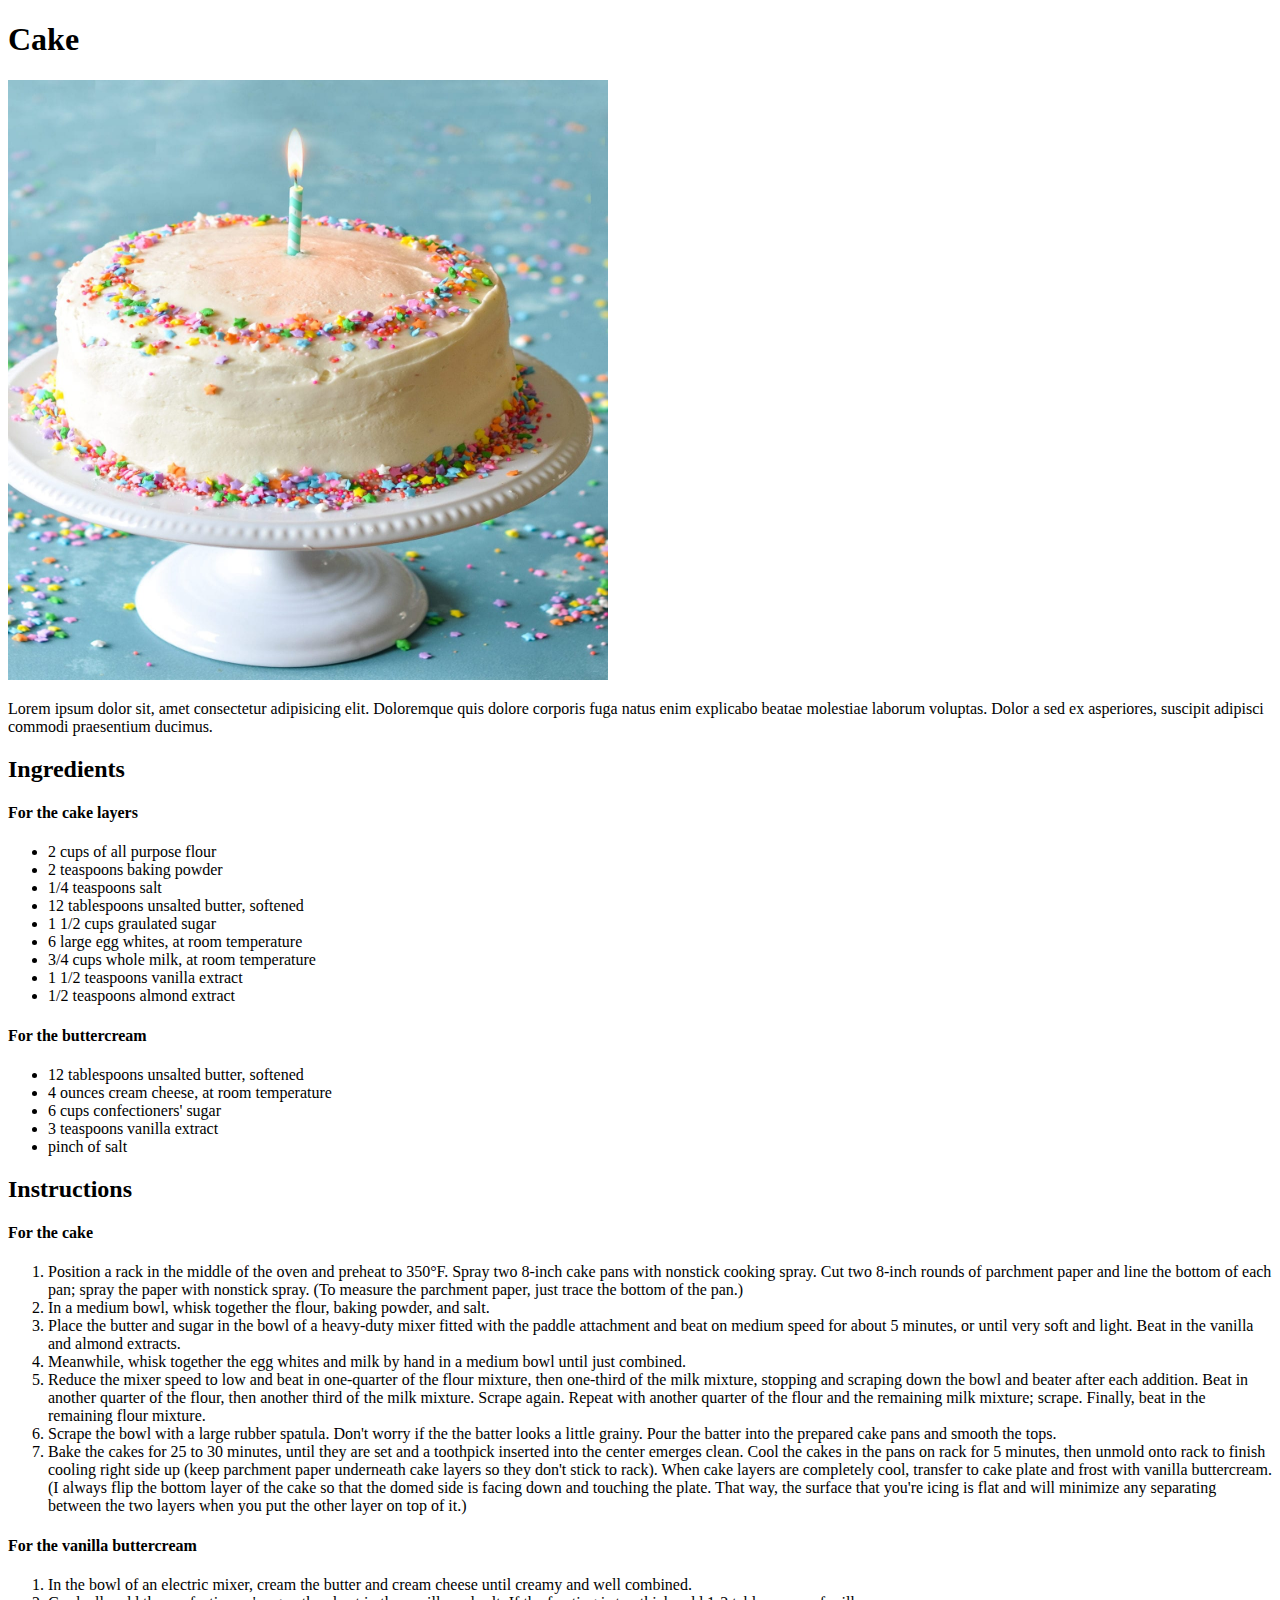
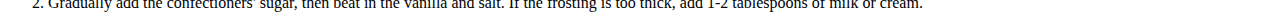
==== recipes/cake.html @ 8bf65d91 "Initialize repository and added prelim content" ====
<!DOCTYPE html>
<html lang="en">
<head>
    <meta charset="UTF-8">
    <meta name="viewport" content="width=device-width, initial-scale=1.0">
    <title>Cake recipe</title>
</head>
<body>
    <h1>Cake</h1>

    <img src="images/cake.jpg" height="600" width="600">
    <!--Introductory description for the recipe-->
    <p>
        Lorem ipsum dolor sit, amet consectetur adipisicing elit. 
        Doloremque quis dolore corporis fuga natus enim explicabo beatae molestiae 
        laborum voluptas. Dolor a sed ex asperiores, 
        suscipit adipisci commodi praesentium ducimus.
    </p>
    <!--Unordred list for ingredients-->
    <p>
        <h2>Ingredients</h2>
        <h4>For the cake layers</h4>
        <ul>
            <li>2 cups of all purpose flour</li>
            <li>2 teaspoons baking powder</li>
            <li>1/4 teaspoons salt</li>
            <li>12 tablespoons unsalted butter, softened</li>
            <li>1 1/2 cups graulated sugar</li>
            <li>6 large egg whites, at room temperature</li>
            <li>3/4 cups whole milk, at room temperature</li>
            <li>1 1/2 teaspoons vanilla extract</li>
            <li>1/2 teaspoons almond extract</li>
        </ul>
        <h4>For the buttercream</h4>
        <ul>
            <li>12 tablespoons unsalted butter, softened</li>
            <li>4 ounces cream cheese, at room temperature</li>
            <li>6 cups confectioners' sugar</li>
            <li>3 teaspoons vanilla extract</li>
            <li>pinch of salt</li>
        </ul>
    </p>
    <!--Ordered list for recipe instructions-->
    <p>
        <h2>Instructions</h2>
        <h4>For the cake</h4>
        <ol>
            <li>Position a rack in the middle of the oven and preheat to 350°F. Spray two 8-inch cake pans with nonstick cooking spray. Cut two 8-inch rounds of parchment paper and line the bottom of each pan; spray the paper with nonstick spray. (To measure the parchment paper, just trace the bottom of the pan.)</li>
            <li>In a medium bowl, whisk together the flour, baking powder, and salt.</li>
            <li>Place the butter and sugar in the bowl of a heavy-duty mixer fitted with the paddle attachment and beat on medium speed for about 5 minutes, or until very soft and light. Beat in the vanilla and almond extracts.</li>
            <li>Meanwhile, whisk together the egg whites and milk by hand in a medium bowl until just combined.</li>
            <li>Reduce the mixer speed to low and beat in one-quarter of the flour mixture, then one-third of the milk mixture, stopping and scraping down the bowl and beater after each addition. Beat in another quarter of the flour, then another third of the milk mixture. Scrape again. Repeat with another quarter of the flour and the remaining milk mixture; scrape. Finally, beat in the remaining flour mixture.</li>
            <li>Scrape the bowl with a large rubber spatula. Don't worry if the the batter looks a little grainy. Pour the batter into the prepared cake pans and smooth the tops.</li>
            <li>Bake the cakes for 25 to 30 minutes, until they are set and a toothpick inserted into the center emerges clean. Cool the cakes in the pans on rack for 5 minutes, then unmold onto rack to finish cooling right side up (keep parchment paper underneath cake layers so they don't stick to rack). When cake layers are completely cool, transfer to cake plate and frost with vanilla buttercream. (I always flip the bottom layer of the cake so that the domed side is facing down and touching the plate. That way, the surface that you're icing is flat and will minimize any separating between the two layers when you put the other layer on top of it.)</li>
        </ol>
        <h4>For the vanilla buttercream</h4>
        <ol>
            <li>In the bowl of an electric mixer, cream the butter and cream cheese until creamy and well combined.
            </li>
            <li>Gradually add the confectioners' sugar, then beat in the vanilla and salt. If the frosting is too thick, add 1-2 tablespoons of milk or cream.</li>
        </ol>
    </p>
</body>
</html>
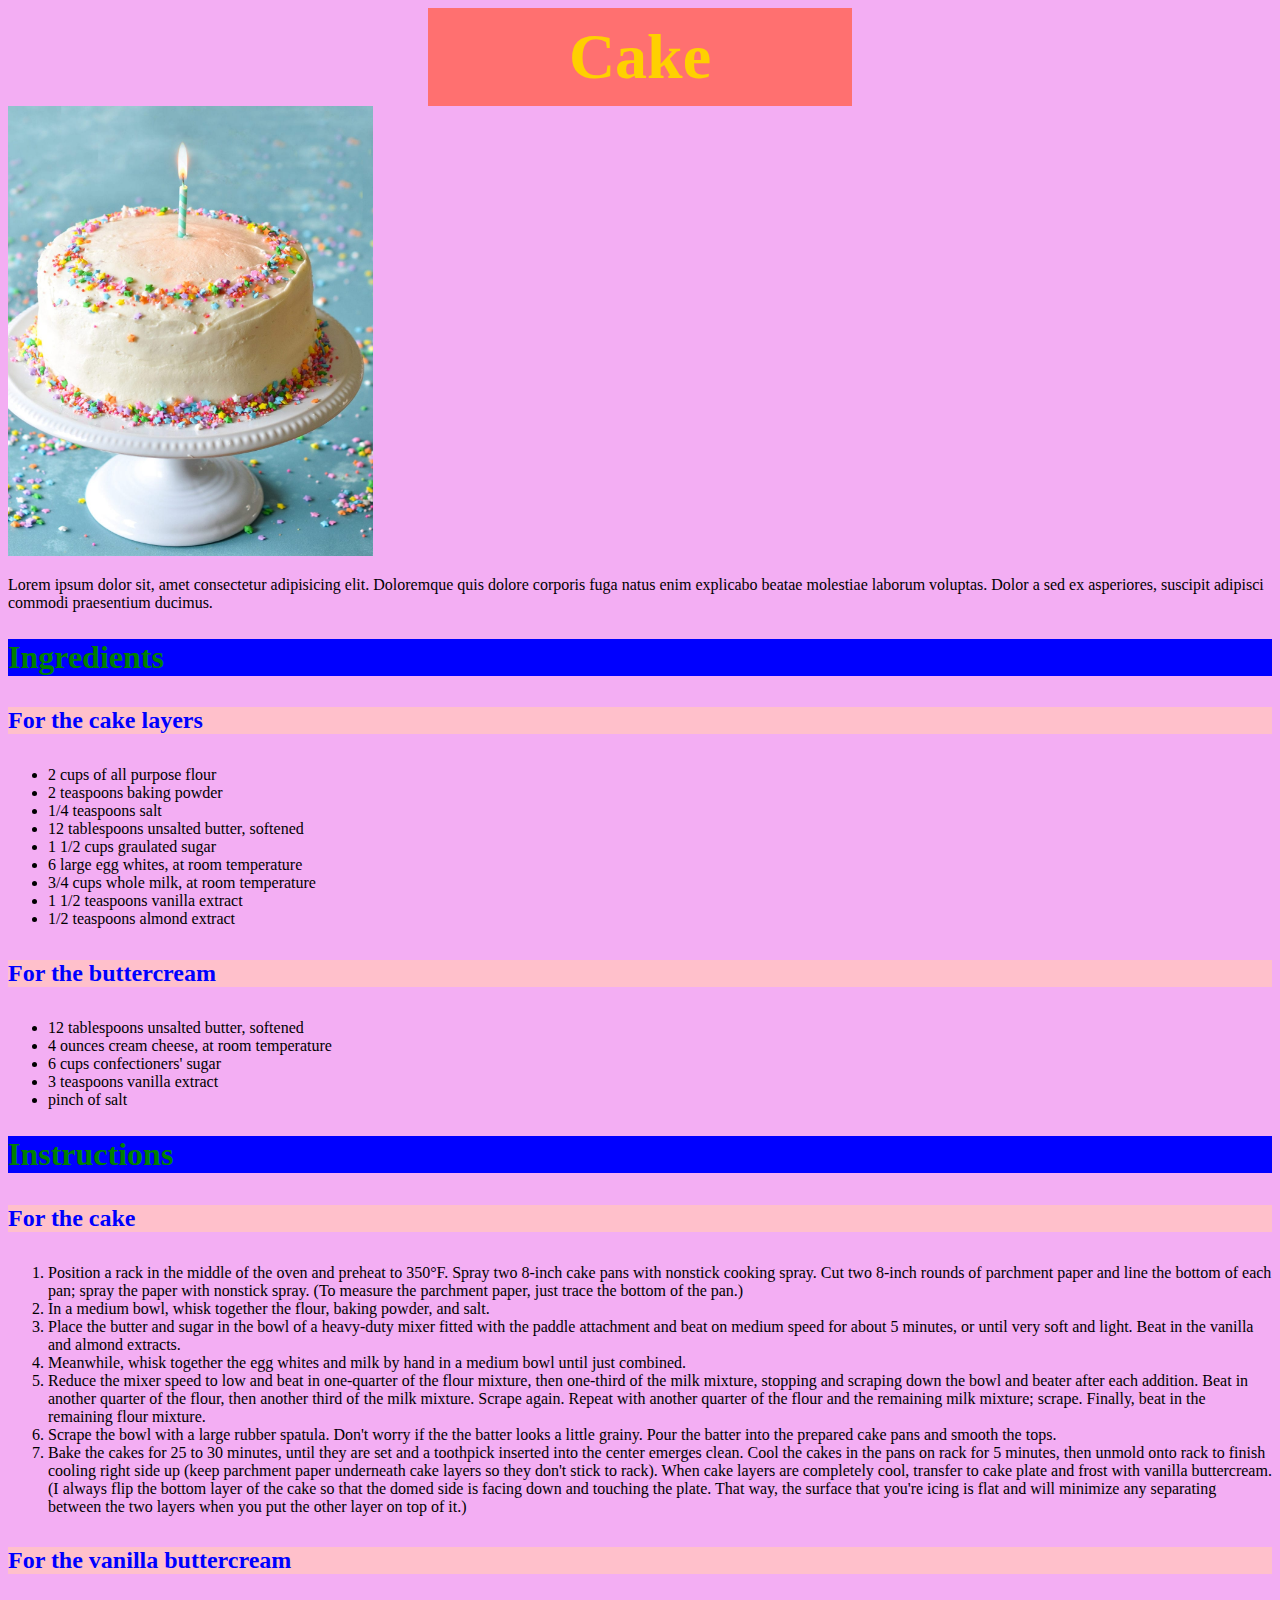
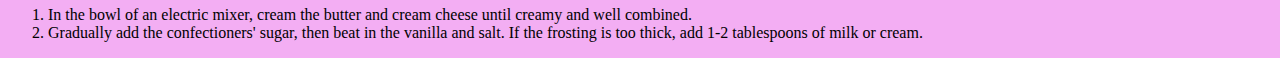
==== commit a54bdb7d: "Added CSS styling" ====
--- a/recipes/cake.html
+++ b/recipes/cake.html
@@ -3,10 +3,11 @@
 <head>
     <meta charset="UTF-8">
     <meta name="viewport" content="width=device-width, initial-scale=1.0">
+    <link rel="stylesheet" href="../style.css">
     <title>Cake recipe</title>
 </head>
 <body>
-    <h1>Cake</h1>
+    <h1 id="header">Cake</h1>
 
     <img src="images/cake.jpg" height="600" width="600">
     <!--Introductory description for the recipe-->
@@ -18,8 +19,8 @@
     </p>
     <!--Unordred list for ingredients-->
     <p>
-        <h2>Ingredients</h2>
-        <h4>For the cake layers</h4>
+        <h2 class="title">Ingredients</h2>
+        <h4 class="sub-title">For the cake layers</h4>
         <ul>
             <li>2 cups of all purpose flour</li>
             <li>2 teaspoons baking powder</li>
@@ -31,7 +32,7 @@
             <li>1 1/2 teaspoons vanilla extract</li>
             <li>1/2 teaspoons almond extract</li>
         </ul>
-        <h4>For the buttercream</h4>
+        <h4 class="sub-title">For the buttercream</h4>
         <ul>
             <li>12 tablespoons unsalted butter, softened</li>
             <li>4 ounces cream cheese, at room temperature</li>
@@ -42,8 +43,8 @@
     </p>
     <!--Ordered list for recipe instructions-->
     <p>
-        <h2>Instructions</h2>
-        <h4>For the cake</h4>
+        <h2 class="title">Instructions</h2>
+        <h4 class="sub-title">For the cake</h4>
         <ol>
             <li>Position a rack in the middle of the oven and preheat to 350°F. Spray two 8-inch cake pans with nonstick cooking spray. Cut two 8-inch rounds of parchment paper and line the bottom of each pan; spray the paper with nonstick spray. (To measure the parchment paper, just trace the bottom of the pan.)</li>
             <li>In a medium bowl, whisk together the flour, baking powder, and salt.</li>
@@ -53,7 +54,7 @@
             <li>Scrape the bowl with a large rubber spatula. Don't worry if the the batter looks a little grainy. Pour the batter into the prepared cake pans and smooth the tops.</li>
             <li>Bake the cakes for 25 to 30 minutes, until they are set and a toothpick inserted into the center emerges clean. Cool the cakes in the pans on rack for 5 minutes, then unmold onto rack to finish cooling right side up (keep parchment paper underneath cake layers so they don't stick to rack). When cake layers are completely cool, transfer to cake plate and frost with vanilla buttercream. (I always flip the bottom layer of the cake so that the domed side is facing down and touching the plate. That way, the surface that you're icing is flat and will minimize any separating between the two layers when you put the other layer on top of it.)</li>
         </ol>
-        <h4>For the vanilla buttercream</h4>
+        <h4 class="sub-title">For the vanilla buttercream</h4>
         <ol>
             <li>In the bowl of an electric mixer, cream the butter and cream cheese until creamy and well combined.
             </li>
--- a/style.css
+++ b/style.css
@@ -0,0 +1,47 @@
+/*style.css*/
+body{
+    background-color: rgb(243, 174, 243);
+    font-size: 16px;
+    font-family: 'Times New Roman', Times, serif;
+}
+
+#header{
+    width: 400px;
+    margin: 0 auto;
+    padding: 12px;
+    background-color: rgb(255, 112, 112);
+    color: rgb(255, 208, 0);
+    text-align: center;
+    font-size: 64px;
+    font-weight: bolder;
+}
+
+.title{
+    background-color: blue;
+    color: green;
+    font-size: 32px;
+}
+img{
+    height: 450px;
+    width: auto;
+}
+
+#link-list{
+    font-size: 24px;
+}
+
+.recipe-box{
+    width: 200px;
+    border: 1px solid black;
+    margin: auto;
+    margin-top: 10px;
+    padding: 10px;
+}
+
+/*CSS for recipe htmls*/
+
+.sub-title{
+    font-size: 24px;
+    background-color: pink;
+    color: blue
+}